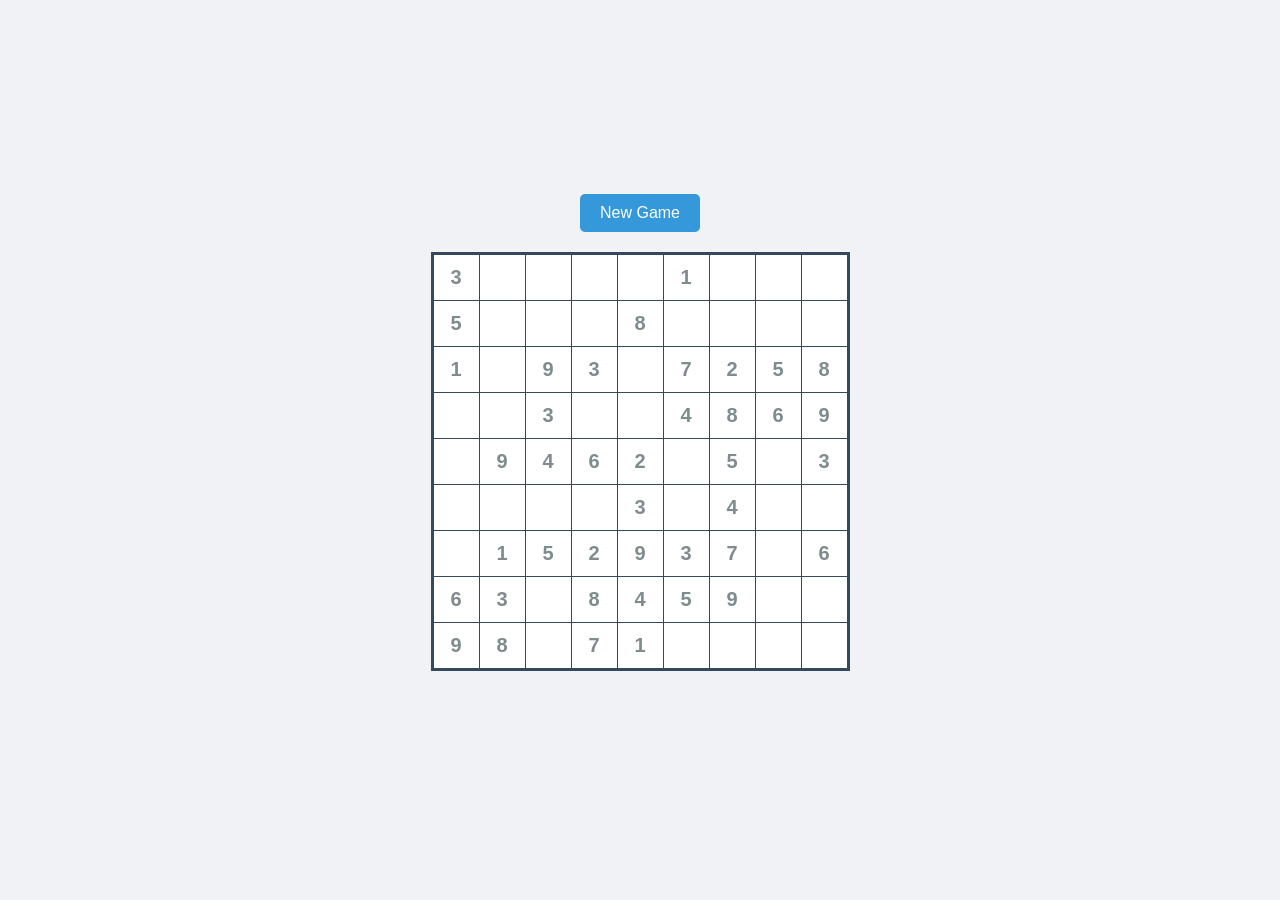
==== minigames/sudoku/index.html @ 775adbe8 "remove snake and add sudoku" ====
<!DOCTYPE html>
<html lang="en">
<head>
    <meta charset="UTF-8">
    <meta http-equiv="X-UA-Compatible" content="IE=7">
    <meta http-equiv="X-UA-Compatible" content="ie=edge">
    <meta http-equiv="Content-Type" content="text/html;charset=UTF-8">
    <meta name="viewport" content="width=device-width, initial-scale=1.0">
    <meta name="theme-color" content="#F4F4F4">
    <meta name="description" content="Play a clean and interactive Sudoku game online with instantly generated puzzles, smooth gameplay, and a fun brain-training challenge.">
    <meta name="keywords" content="sudoku, online sudoku, sudoku game, brain game, logic puzzle, number puzzle, puzzle game, interactive sudoku, web sudoku, free sudoku, Isaiah Noel Salazar, isaiahnoelpulidosalazar">
    <meta name="author" content="Isaiah Noel Pulido Salazar">
    <link rel="apple-touch-icon" sizes="57x57" href="../apple-icon-57x57.png">
    <link rel="apple-touch-icon" sizes="60x60" href="../apple-icon-60x60.png">
    <link rel="apple-touch-icon" sizes="72x72" href="../apple-icon-72x72.png">
    <link rel="apple-touch-icon" sizes="76x76" href="../apple-icon-76x76.png">
    <link rel="apple-touch-icon" sizes="114x114" href="../apple-icon-114x114.png">
    <link rel="apple-touch-icon" sizes="120x120" href="../apple-icon-120x120.png">
    <link rel="apple-touch-icon" sizes="144x144" href="../apple-icon-144x144.png">
    <link rel="apple-touch-icon" sizes="152x152" href="../apple-icon-152x152.png">
    <link rel="apple-touch-icon" sizes="180x180" href="../apple-icon-180x180.png">
    <link rel="icon" type="image/png" sizes="192x192"  href="../android-icon-192x192.png">
    <link rel="icon" type="image/png" sizes="32x32" href="../favicon-32x32.png">
    <link rel="icon" type="image/png" sizes="96x96" href="../favicon-96x96.png">
    <link rel="icon" type="image/png" sizes="16x16" href="../favicon-16x16.png">
    <link rel="manifest" href="../manifest.json">
    <meta name="msapplication-TileColor" content="#F4F4F4">
    <meta name="msapplication-TileImage" content="../ms-icon-144x144.png">
    <title>Sudoku - Play a clean and interactive Sudoku game online</title>
    <link rel="stylesheet" href="index.css">
</head>
<body>
    <div class="controls">
        <button onclick="initGame()">New Game</button>
    </div>
    <div id="sudoku-grid"></div>
    <div id="message"></div>
    <script src="index.js"></script>
</body>
</html>
---- minigames/sudoku/index.css ----
:root {
    --bg-color: #f0f2f5;
    --grid-color: #34495e;
    --cell-bg: #ffffff;
    --text-color: #2c3e50;
    --accent-color: #3498db;
    --error-color: #e74c3c;
    --fixed-color: #7f8c8d;
}
body {
    font-family: 'Segoe UI', Tahoma, Geneva, Verdana, sans-serif;
    background-color: var(--bg-color);
    display: flex;
    flex-direction: column;
    align-items: center;
    justify-content: center;
    min-height: 100vh;
    margin: 0;
}
h1 { color: var(--text-color); margin-bottom: 10px; }
.controls { margin-bottom: 20px; }
button {
    padding: 10px 20px;
    font-size: 16px;
    cursor: pointer;
    background-color: var(--accent-color);
    color: white;
    border: none;
    border-radius: 5px;
    transition: opacity 0.2s;
}
button:hover { opacity: 0.8; }
#sudoku-grid {
    display: grid;
    grid-template-columns: repeat(9, 45px);
    grid-template-rows: repeat(9, 45px);
    border: 3px solid var(--grid-color);
    background-color: var(--grid-color);
    gap: 1px;
}
.cell {
    width: 45px;
    height: 45px;
    background-color: var(--cell-bg);
    display: flex;
    align-items: center;
    justify-content: center;
    font-size: 20px;
    font-weight: bold;
    outline: none;
}
@media (max-width: 768px) {
    #sudoku-grid {
        grid-template-columns: repeat(9, 36px);
        grid-template-rows: repeat(9, 36px);
    }
    .cell {
        width: 36px;
        height: 36px;
    }
}
.cell:nth-child(3n) { border-right: 2px solid var(--grid-color); }
.cell:nth-child(9n) { border-right: none; }
.cell:nth-child(n+19):nth-child(-n+27),
.cell:nth-child(n+46):nth-child(-n+54) {
    border-bottom: 2px solid var(--grid-color);
}
input {
    width: 100%;
    height: 100%;
    border: none;
    text-align: center;
    font-size: 20px;
    color: var(--accent-color);
    background: transparent;
}
input:disabled {
    color: var(--fixed-color);
    background-color: #f9f9f9;
}
.invalid { background-color: #ffdada; }

#message {
    margin-top: 15px;
    font-weight: bold;
    height: 20px;
}
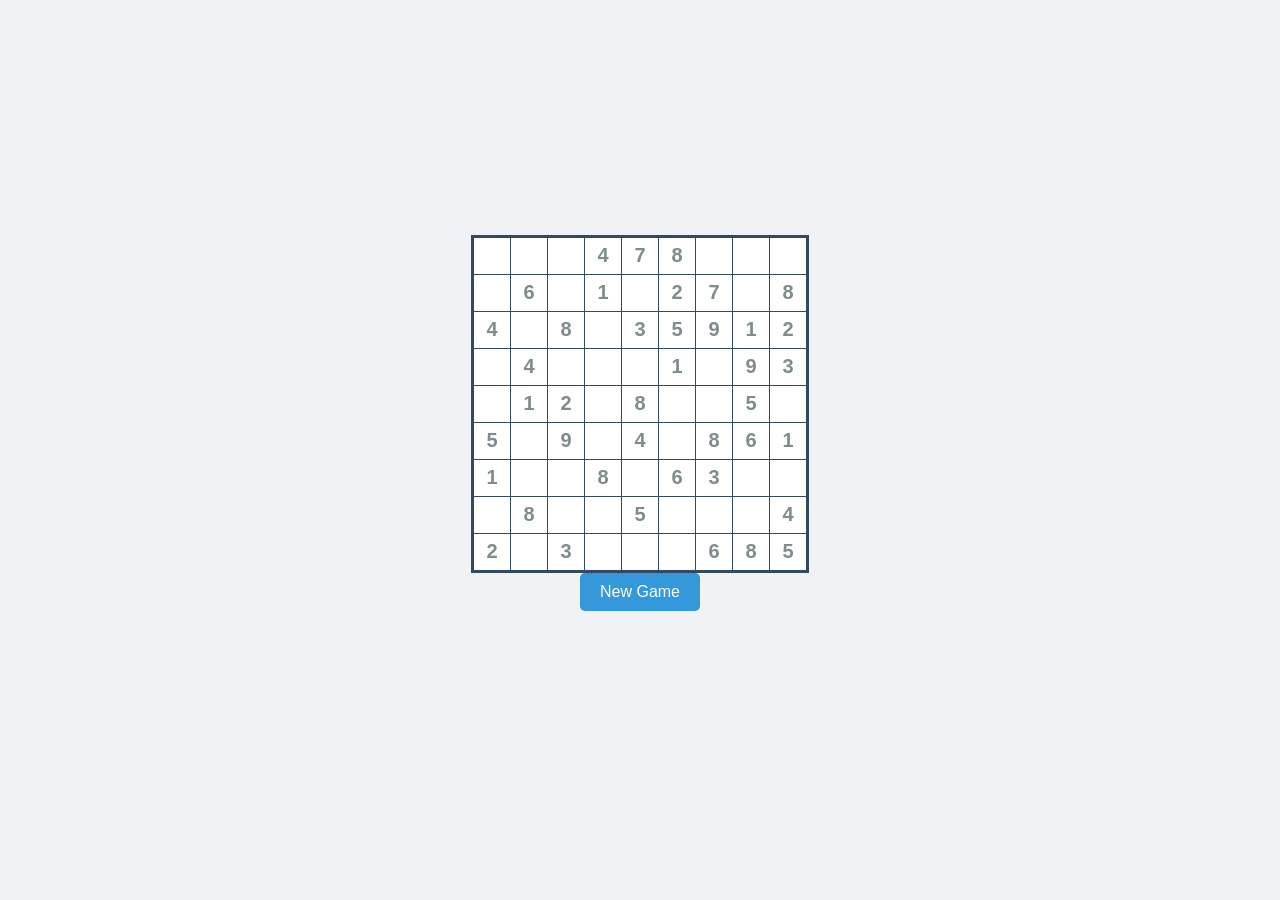
==== commit b4939ca3: "redesign sudoku minigame" ====
--- a/minigames/sudoku/index.html
+++ b/minigames/sudoku/index.html
@@ -30,10 +30,10 @@
     <link rel="stylesheet" href="index.css">
 </head>
 <body>
+    <div id="sudoku-grid"></div>
     <div class="controls">
         <button onclick="initGame()">New Game</button>
     </div>
-    <div id="sudoku-grid"></div>
     <div id="message"></div>
     <script src="index.js"></script>
 </body>
--- a/minigames/sudoku/index.css
+++ b/minigames/sudoku/index.css
@@ -32,15 +32,15 @@
 button:hover { opacity: 0.8; }
 #sudoku-grid {
     display: grid;
-    grid-template-columns: repeat(9, 45px);
-    grid-template-rows: repeat(9, 45px);
+    grid-template-columns: repeat(9, 36px);
+    grid-template-rows: repeat(9, 36px);
     border: 3px solid var(--grid-color);
     background-color: var(--grid-color);
     gap: 1px;
 }
 .cell {
-    width: 45px;
-    height: 45px;
+    width: 36px;
+    height: 36px;
     background-color: var(--cell-bg);
     display: flex;
     align-items: center;
@@ -48,16 +48,6 @@
     font-size: 20px;
     font-weight: bold;
     outline: none;
-}
-@media (max-width: 768px) {
-    #sudoku-grid {
-        grid-template-columns: repeat(9, 36px);
-        grid-template-rows: repeat(9, 36px);
-    }
-    .cell {
-        width: 36px;
-        height: 36px;
-    }
 }
 .cell:nth-child(3n) { border-right: 2px solid var(--grid-color); }
 .cell:nth-child(9n) { border-right: none; }
